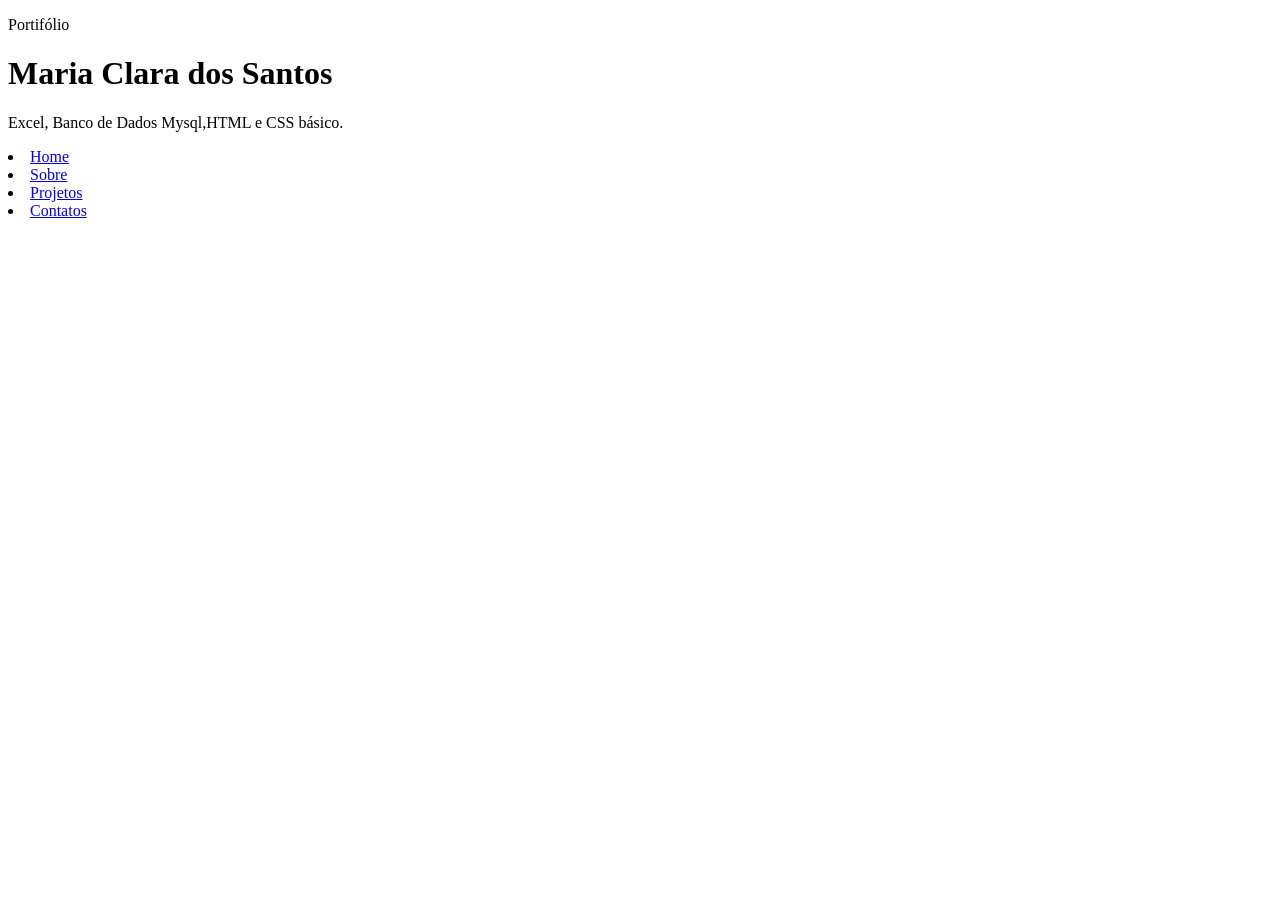
==== index.html @ 4df51da6 "Criação da estrutura inicial do projeto de portifolio" ====
<!DOCTYPE html>
<html lang="pt-br">
<head>
    <meta charset="UTF-8">
    <meta name="viewport" content="width=device-width, initial-scale=1.0">
    <title>Maria Clara | Portifólio</title>
    <link rel="stylesheet" href="./style/style.css">
</head>
<body>
    <header class="cabecalho">
        <div class="container">
            <p class="eitiqueta">
                Portifólio
            </p>

            <h1>Maria Clara dos Santos</h1>

            <p class="subtitulo">
            Excel, Banco de Dados Mysql,HTML e CSS básico. 
            </p>

            <nav class="menu-principal">
                <li><a class="menu-link" href="index.html">Home</a></li>
                <li><a class="menu-link" href="./pages/sobre.html">Sobre</a></li>
                <li><a class="menu-link" href="./pages/projetos.html">Projetos</a></li>
                <li><a class="menu-link" href="./pages/contato.html">Contatos</a></li>

            </nav>
        </div>
    </header>
    
</body>
</html>
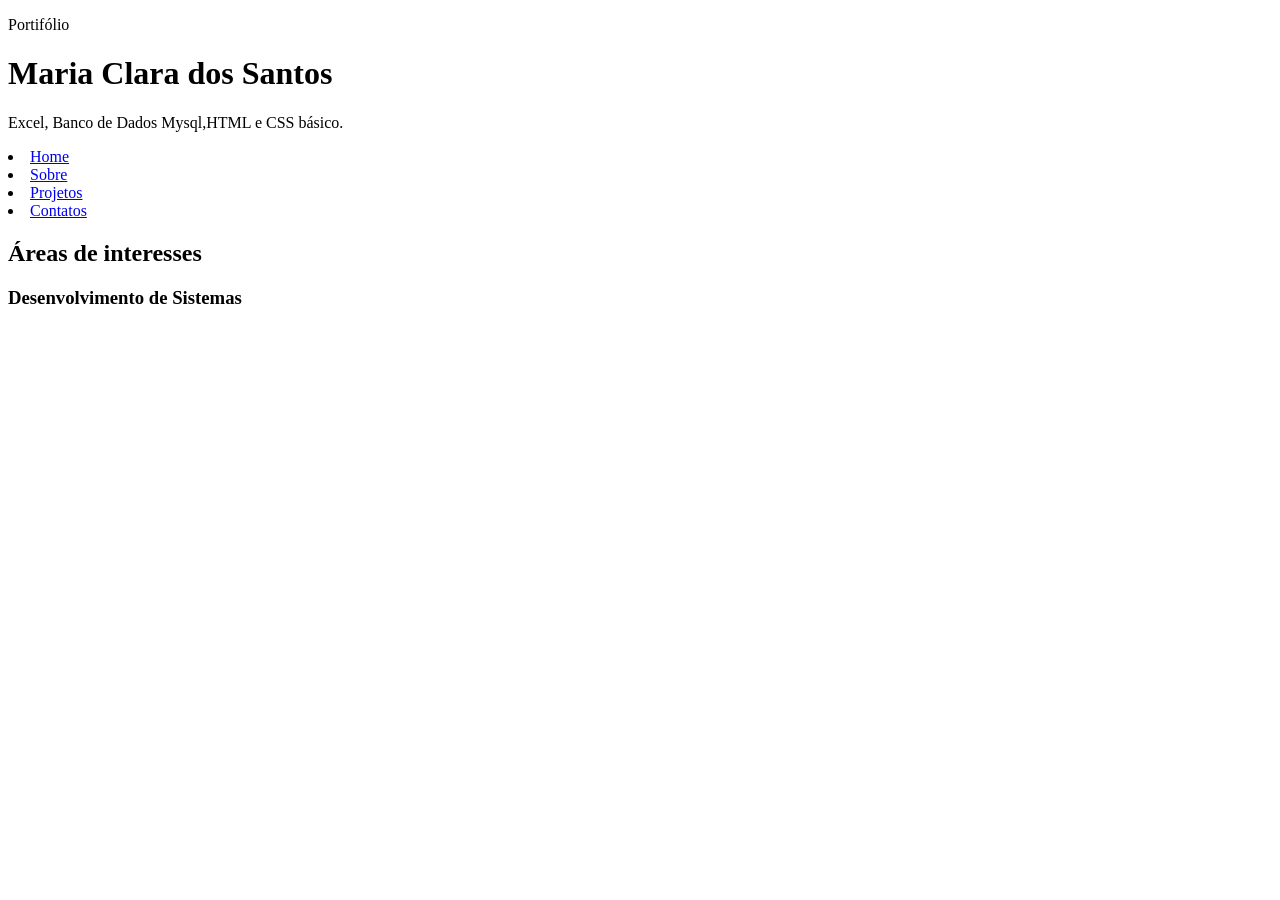
==== commit f08584e1: "Atualizada a página inicial do projeto" ====
--- a/index.html
+++ b/index.html
@@ -28,6 +28,21 @@
             </nav>
         </div>
     </header>
+    <main>
+        <section class="secao">
+            <div class="container">
+                <h2 class="titulo-secao">Áreas de interesses</h2>
+
+                <div class="grade-cards">
+                    <article class="card">
+                        <h3> Desenvolvimento de Sistemas</h3>
+                    </article>
+
+                </div>
+            </div>
+
+        </section>
+    </main>
     
 </body>
 </html>
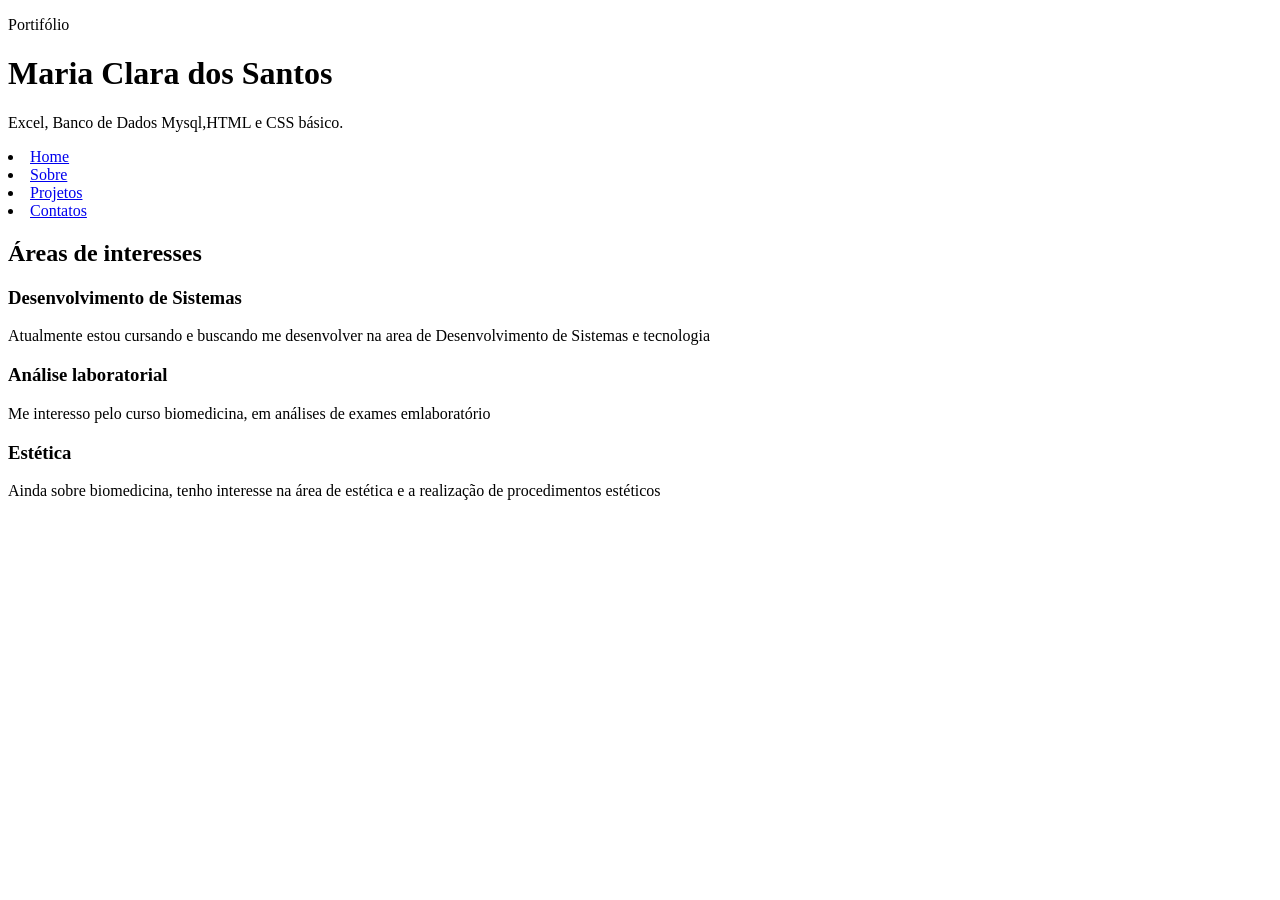
==== commit ccb5254b: "Atualização Areas de interesse" ====
--- a/index.html
+++ b/index.html
@@ -36,6 +36,17 @@
                 <div class="grade-cards">
                     <article class="card">
                         <h3> Desenvolvimento de Sistemas</h3>
+                        <p>Atualmente estou cursando e buscando me desenvolver na area de Desenvolvimento de Sistemas e tecnologia</p>
+                    </article>
+
+                    <article class="card">
+                        <h3>Análise laboratorial</h3>
+                        <p>Me interesso pelo curso biomedicina, em análises de exames emlaboratório</p>
+                    </article>
+
+                    <article>
+                        <h3>Estética</h3>
+                        <p>Ainda sobre biomedicina, tenho interesse na área de estética e a realização de procedimentos estéticos </p>
                     </article>
 
                 </div>
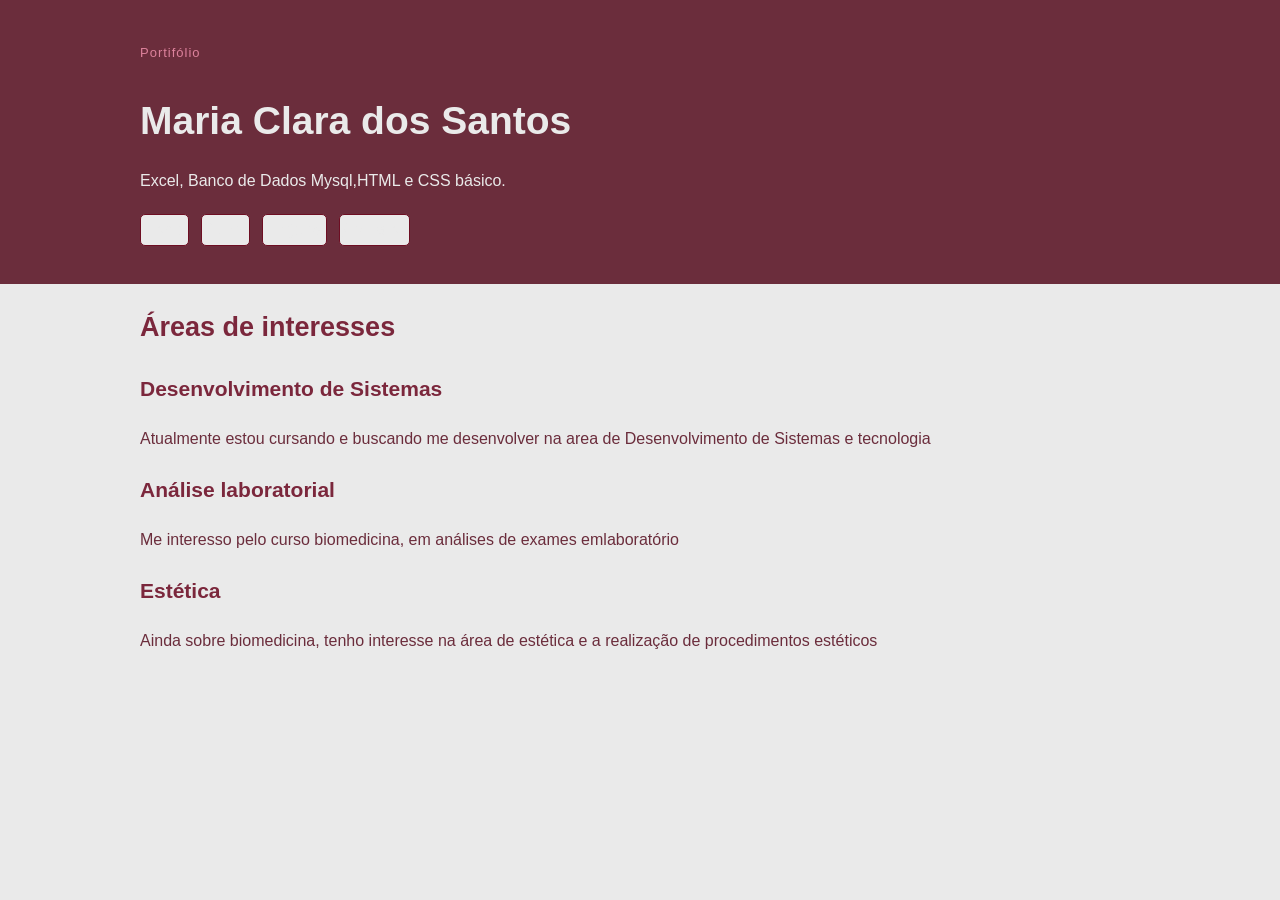
==== commit b715f9ff: "Estilização do header" ====
--- a/index.html
+++ b/index.html
@@ -9,7 +9,7 @@
 <body>
     <header class="cabecalho">
         <div class="container">
-            <p class="eitiqueta">
+            <p class="etiqueta">
                 Portifólio
             </p>
 
@@ -20,10 +20,12 @@
             </p>
 
             <nav class="menu-principal">
-                <li><a class="menu-link" href="index.html">Home</a></li>
-                <li><a class="menu-link" href="./pages/sobre.html">Sobre</a></li>
-                <li><a class="menu-link" href="./pages/projetos.html">Projetos</a></li>
-                <li><a class="menu-link" href="./pages/contato.html">Contatos</a></li>
+                <ul class="menu-lista">
+                    <li><a class="menu-link" href="index.html">Home</a></li>
+                    <li><a class="menu-link" href="./pages/sobre.html">Sobre</a></li>
+                    <li><a class="menu-link" href="./pages/projetos.html">Projetos</a></li>
+                    <li><a class="menu-link" href="./pages/contato.html">Contatos</a></li>
+                </ul>
 
             </nav>
         </div>
--- a/style/style.css
+++ b/style/style.css
@@ -0,0 +1,67 @@
+*{
+    box-sizing:border-box ;
+}
+
+body{
+    margin: 0;
+    background-color: rgb(234, 234, 234);
+    color: rgb(107, 45, 60);
+    font-family: Arial, Helvetica, sans-serif;
+    font-size: 16px;
+    line-height: 1.6;
+}
+h1,h2,h3{
+    color: rgb(123, 39, 60);
+}
+h1{
+    font-size: 39px;
+    margin-bottom: 10px;
+}
+h2{
+    font-size: 27px;
+}
+h3{
+    font-size: 21px;
+}
+a{
+    color: rgb(204, 133, 160);
+}
+.container{
+    width: 90%;
+    max-width: 1000px;
+    margin: 0 auto;
+}
+.cabecalho{
+    background-color: rgb(107, 45, 60);
+    color: rgb(234, 234, 234);
+    padding: 30px;
+}
+.cabecalho h1{
+    color: rgb(234, 234, 234);
+}
+.etiqueta{
+    margin-bottom: 5px;
+    color: rgb(221, 130, 156);
+    font-size: 13px;
+    letter-spacing: 1px;
+}
+.menu-lista{
+    margin: 20px 0 0;
+    padding: 0;
+
+    list-style: none;
+}
+.menu-lista li{
+  display:inline-block;  
+
+  margin-right: 8px;
+  margin-bottom: 8px;
+}
+.menu-link{
+    display: inline-block;
+    padding: 2px ;
+    background-color: rgb(234, 234, 234);
+    color:rgb(234, 234, 234) ;
+    border: 1px solid rgb(109, 14, 35);
+    border-radius: 5px;
+}
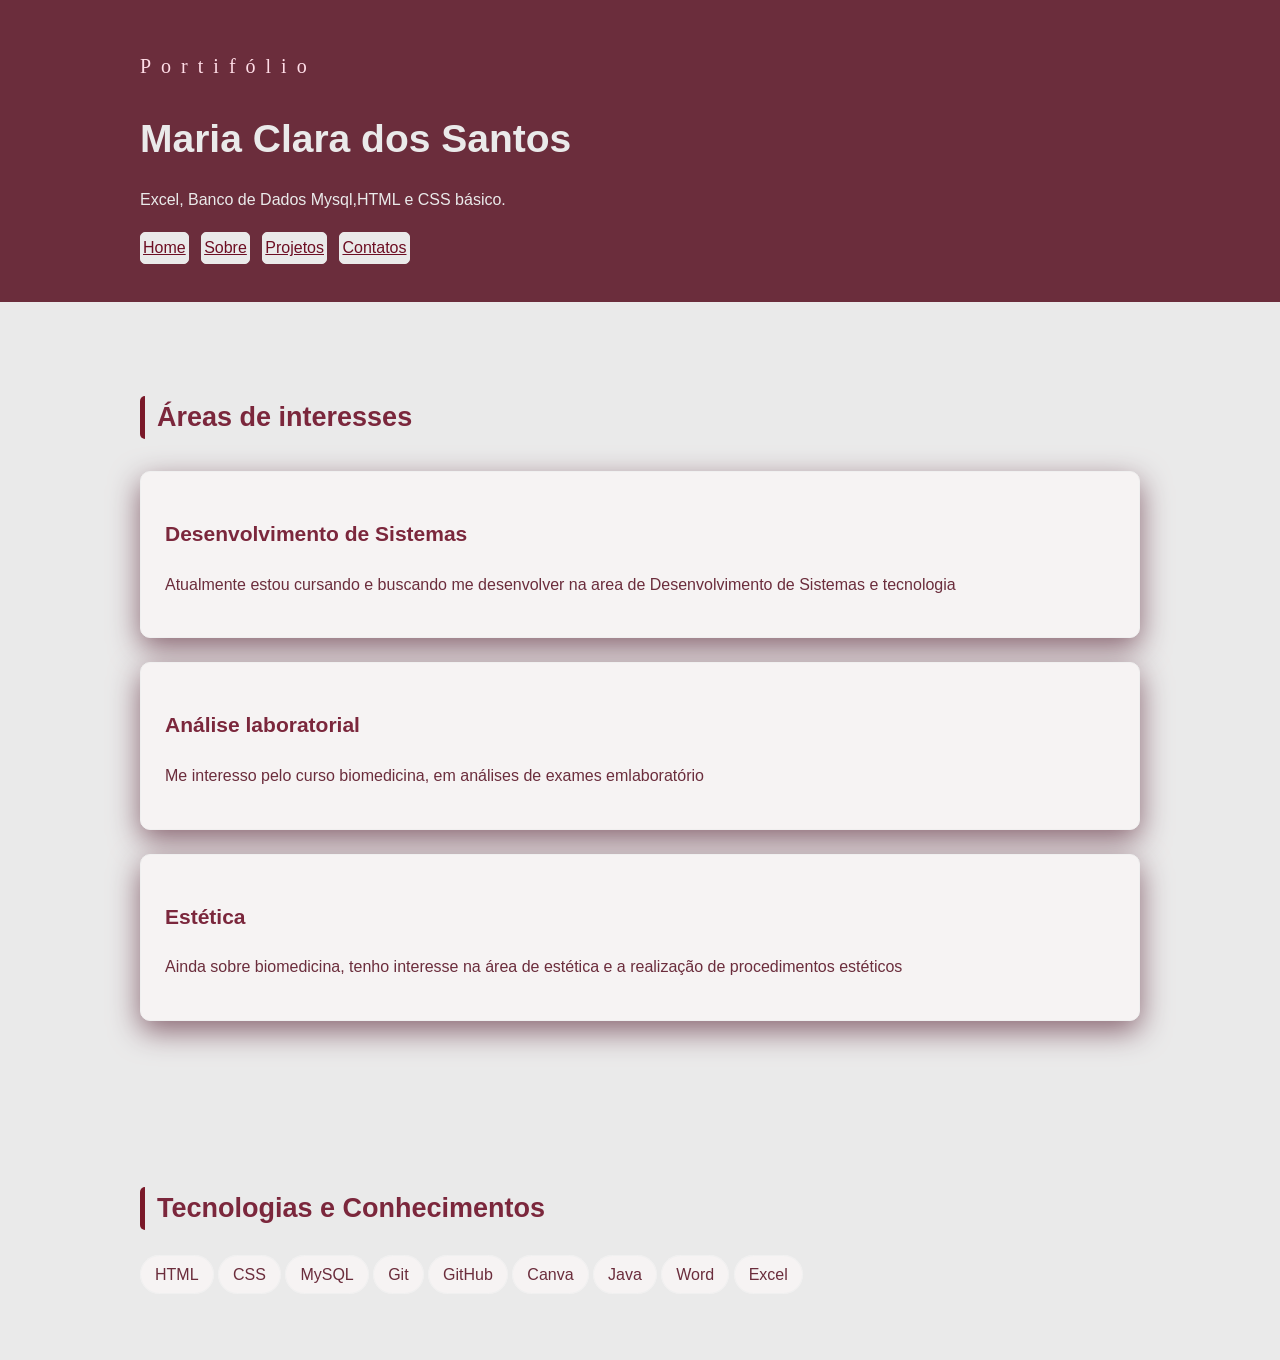
==== commit 9dde1d76: "Estilização do conteúdo da página" ====
--- a/index.html
+++ b/index.html
@@ -30,6 +30,7 @@
             </nav>
         </div>
     </header>
+
     <main>
         <section class="secao">
             <div class="container">
@@ -46,7 +47,7 @@
                         <p>Me interesso pelo curso biomedicina, em análises de exames emlaboratório</p>
                     </article>
 
-                    <article>
+                    <article class="card">
                         <h3>Estética</h3>
                         <p>Ainda sobre biomedicina, tenho interesse na área de estética e a realização de procedimentos estéticos </p>
                     </article>
@@ -55,7 +56,27 @@
             </div>
 
         </section>
+        <section class="secao secao-tecnologias">
+            <div class="container">
+                <h2 class="titulo-secao">Tecnologias e Conhecimentos </h2>
+                <ul class="lista-tecnologia">
+                    <li>HTML</li>
+                    <li>CSS</li>
+                    <li>MySQL</li>
+                    <li>Git</li>
+                    <li>GitHub</li>
+                    <li>Canva</li>
+                    <li>Java</li> 
+                    <li>Word</li>
+                    <li>Excel</li>
+
+                </ul>
+                
+            </div>
+
+        </section>
     </main>
     
+
 </body>
 </html>
--- a/style/style.css
+++ b/style/style.css
@@ -40,10 +40,11 @@
     color: rgb(234, 234, 234);
 }
 .etiqueta{
+    font-family:Cambria, Cochin, Georgia, Times, 'Times New Roman', serif;
     margin-bottom: 5px;
-    color: rgb(221, 130, 156);
-    font-size: 13px;
-    letter-spacing: 1px;
+    color: rgb(255, 221, 231);
+    font-size: 20px;
+    letter-spacing: 10px;
 }
 .menu-lista{
     margin: 20px 0 0;
@@ -61,7 +62,41 @@
     display: inline-block;
     padding: 2px ;
     background-color: rgb(234, 234, 234);
-    color:rgb(234, 234, 234) ;
-    border: 1px solid rgb(109, 14, 35);
+    color:rgb(109,14,35) ;
+    border: 1px solid rgb(234, 234, 234);
     border-radius: 5px;
+}
+.secao{
+    padding: 72px 0;
+}
+.titulo-secao{
+    margin-bottom: 32px;
+    padding-left: 12px;
+    border-left: 5px solid rgb(122, 25, 41);
+    border-radius: 5px;
+}
+.grade-cards{
+    display: grid;
+    gap: 24px;
+}
+.card{
+    padding: 24px;
+    background-color: rgb(246, 243, 243);
+    border: 1px solid rgb(240, 240, 240);
+    border-radius: 10px;
+    box-shadow: 0 10px 30px rgb(137, 101, 113);
+}
+.lista-tecnologia{
+    display: inline-block;
+    gap: 12px;
+    list-style: none;
+    padding: 0;
+    margin: 0;
+}
+.lista-tecnologia li{
+    padding: 10px 14px;
+    background-color:rgb(246, 243, 243);
+    display: inline;
+    border: 1px solid rgb(240, 240, 240);
+    border-radius: 999px;
 }
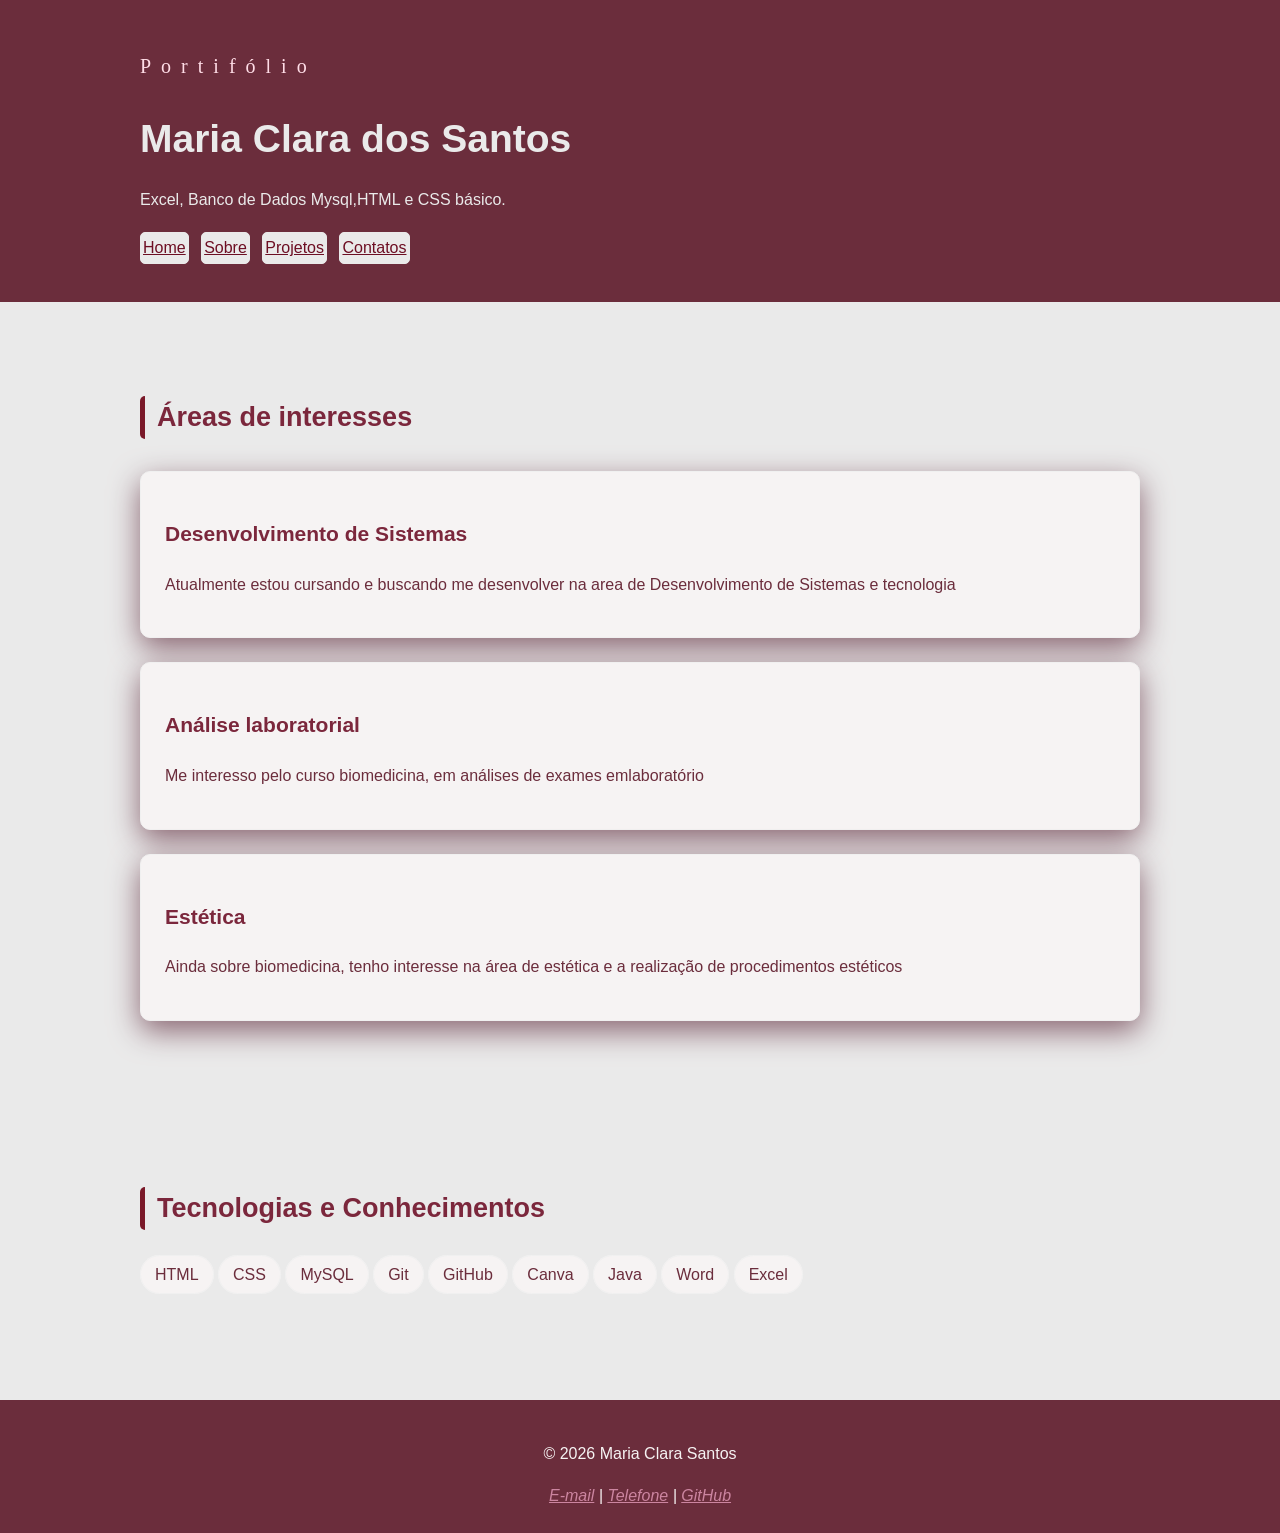
==== commit 19202962: "Adição e estilização do footer" ====
--- a/index.html
+++ b/index.html
@@ -76,7 +76,18 @@
 
         </section>
     </main>
-    
+    <footer class="rodape">
+        <p>&copy; 2026 Maria Clara Santos</p>
+
+        <address>
+            <a href="mailto:mariacdsanttos@icloud.com">E-mail</a>
+            <span> | </span>
+            <a href="tel:+5515981332000">Telefone</a>
+            <span> | </span>
+            <a href="https://github.com/mariacdsantos" target="_blank">GitHub</a>
+        </address>
+
+    </footer>
 
 </body>
 </html>
--- a/style/style.css
+++ b/style/style.css
@@ -99,4 +99,14 @@
     display: inline;
     border: 1px solid rgb(240, 240, 240);
     border-radius: 999px;
+}
+.rodape{
+    margin-top: 40px;
+    padding: 25px;
+    background-color: rgb(107, 45, 60);
+    color: rgb(246, 243, 243);
+    text-align: center;
+}
+.rodape address{
+    font-style: italic;
 }
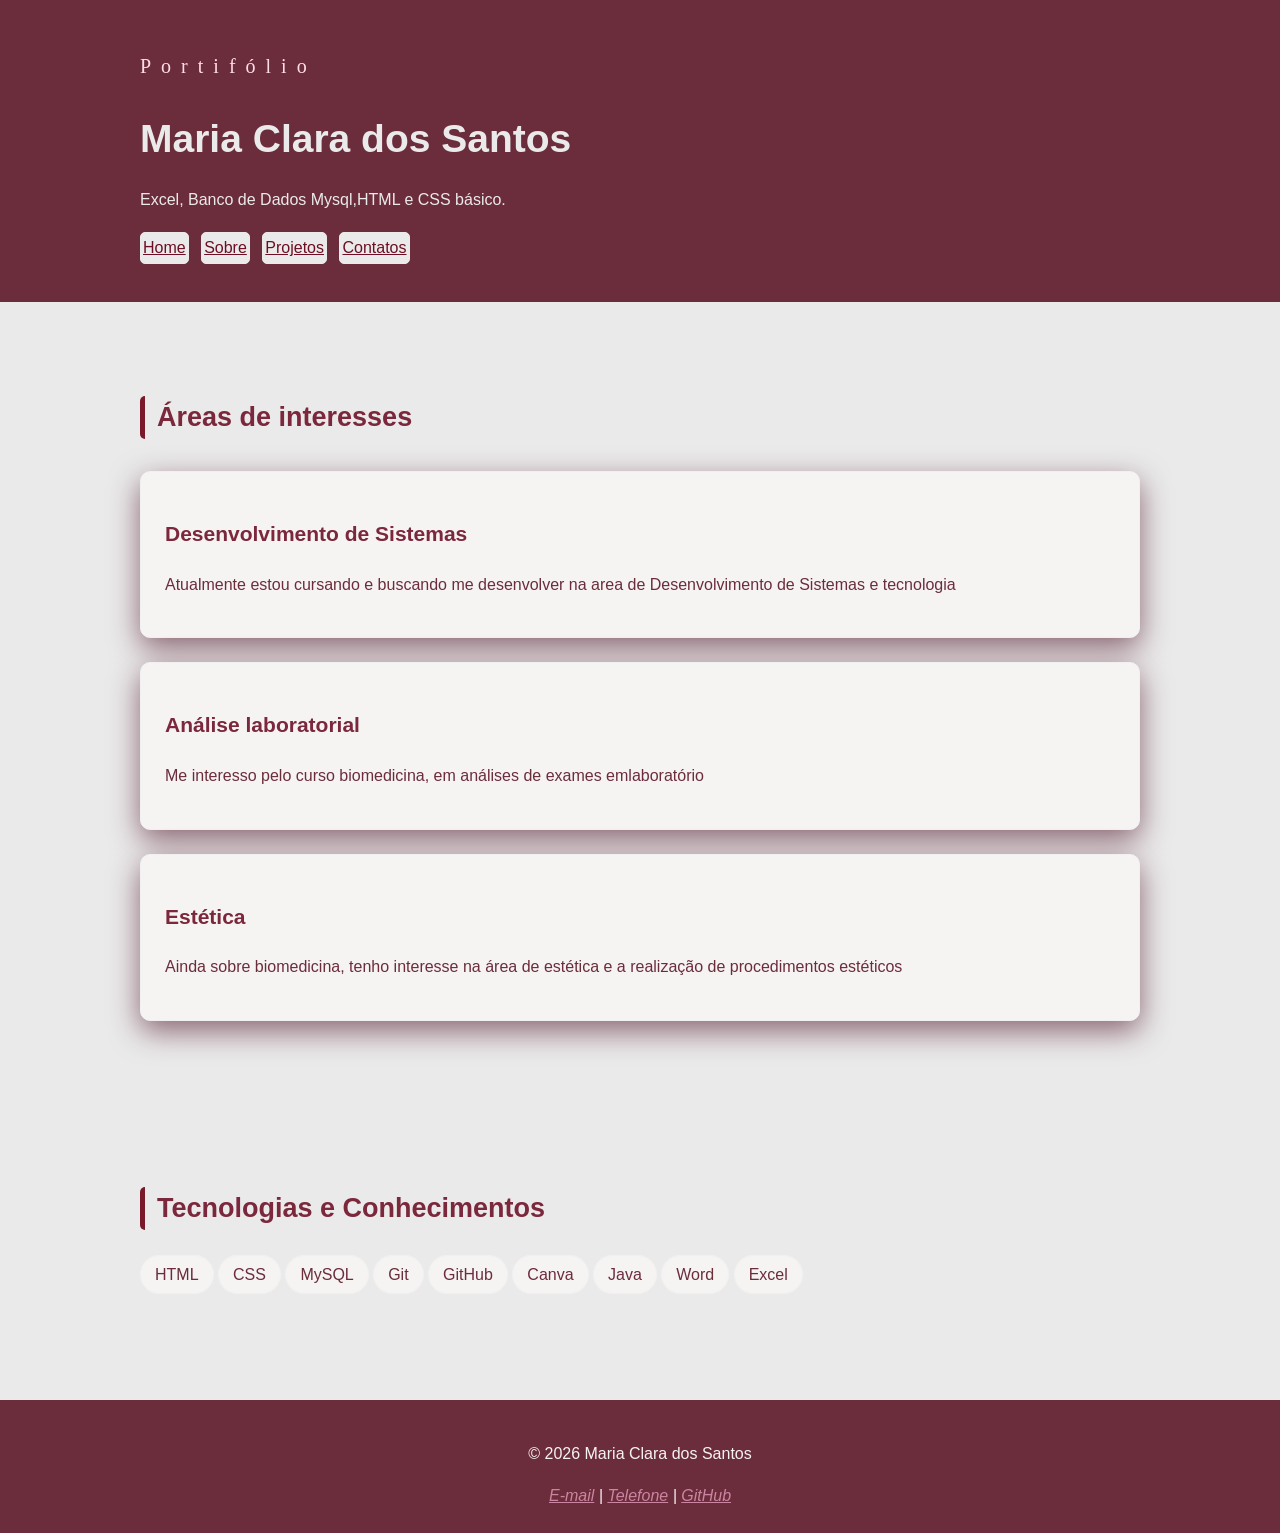
==== commit ff774f5d: "Preenchimento e estilização da página sobre.html" ====
--- a/index.html
+++ b/index.html
@@ -77,7 +77,7 @@
         </section>
     </main>
     <footer class="rodape">
-        <p>&copy; 2026 Maria Clara Santos</p>
+        <p>&copy; 2026 Maria Clara dos Santos</p>
 
         <address>
             <a href="mailto:mariacdsanttos@icloud.com">E-mail</a>
